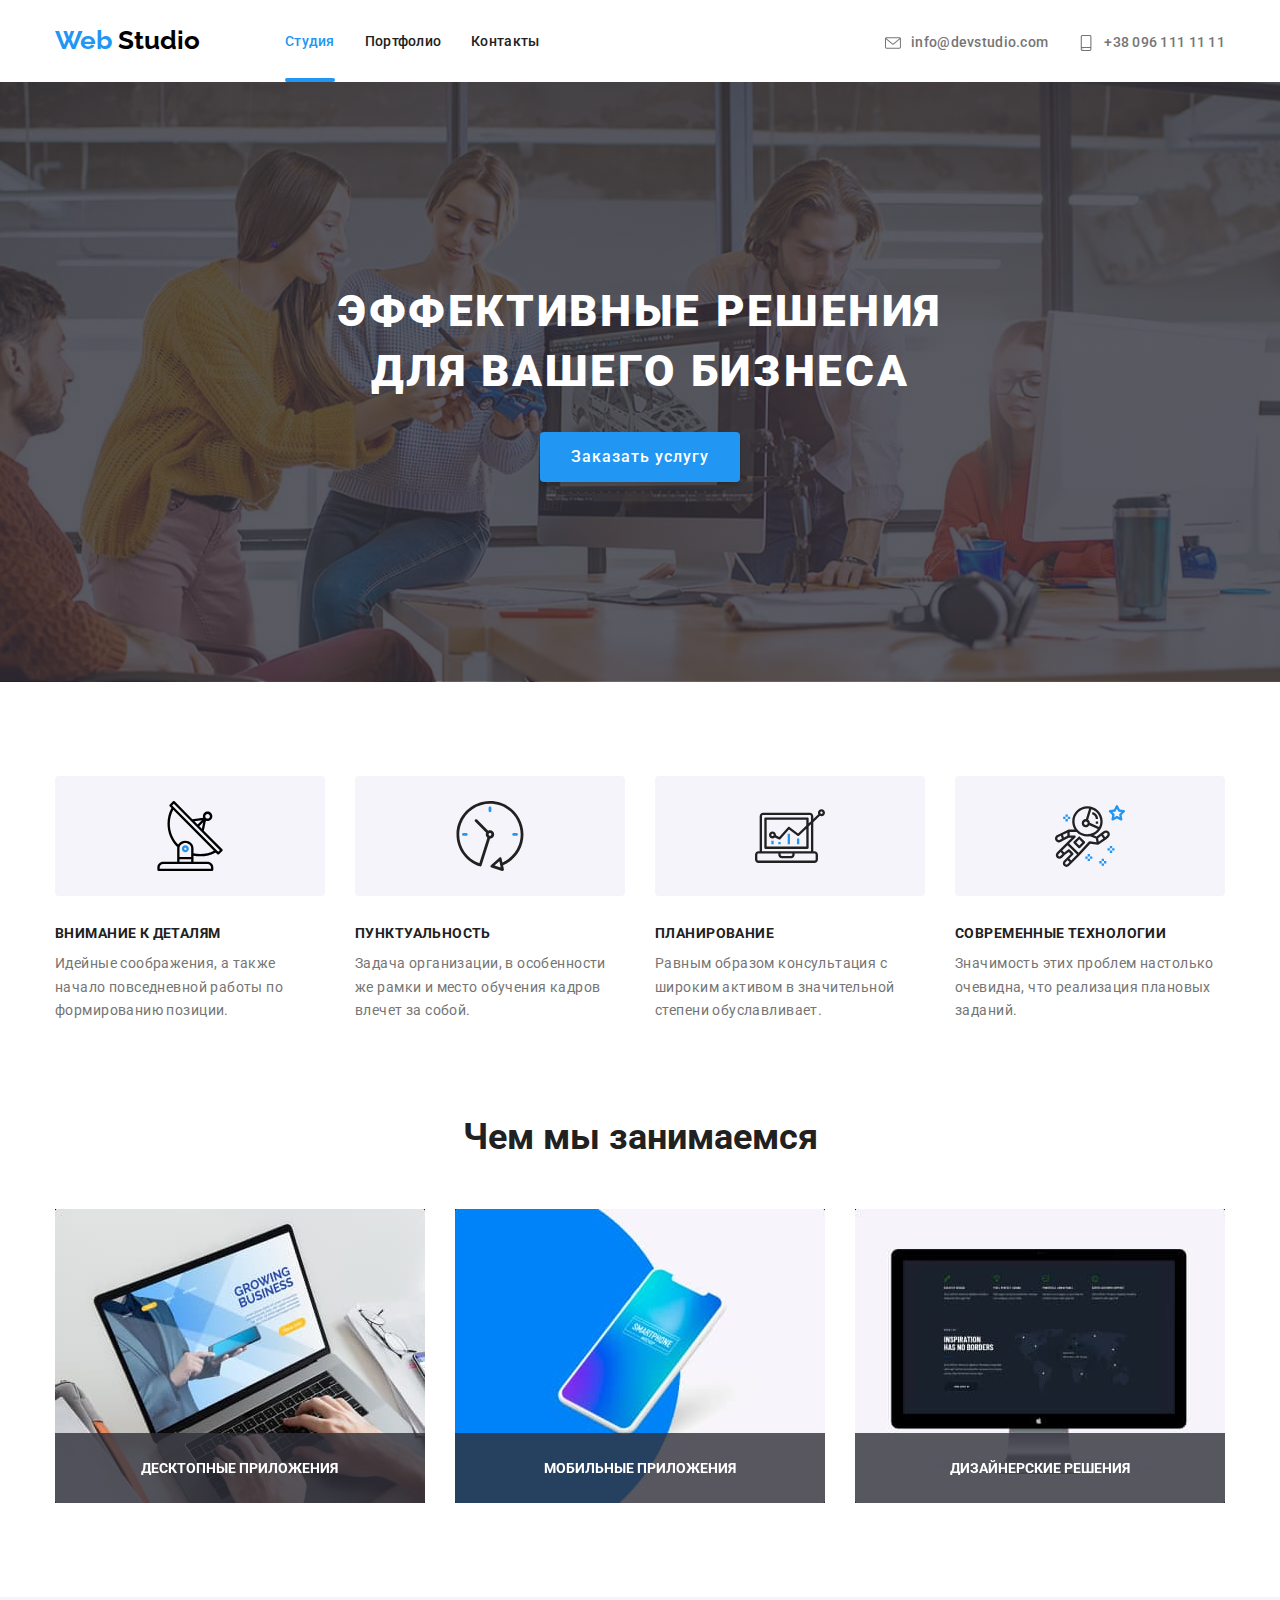
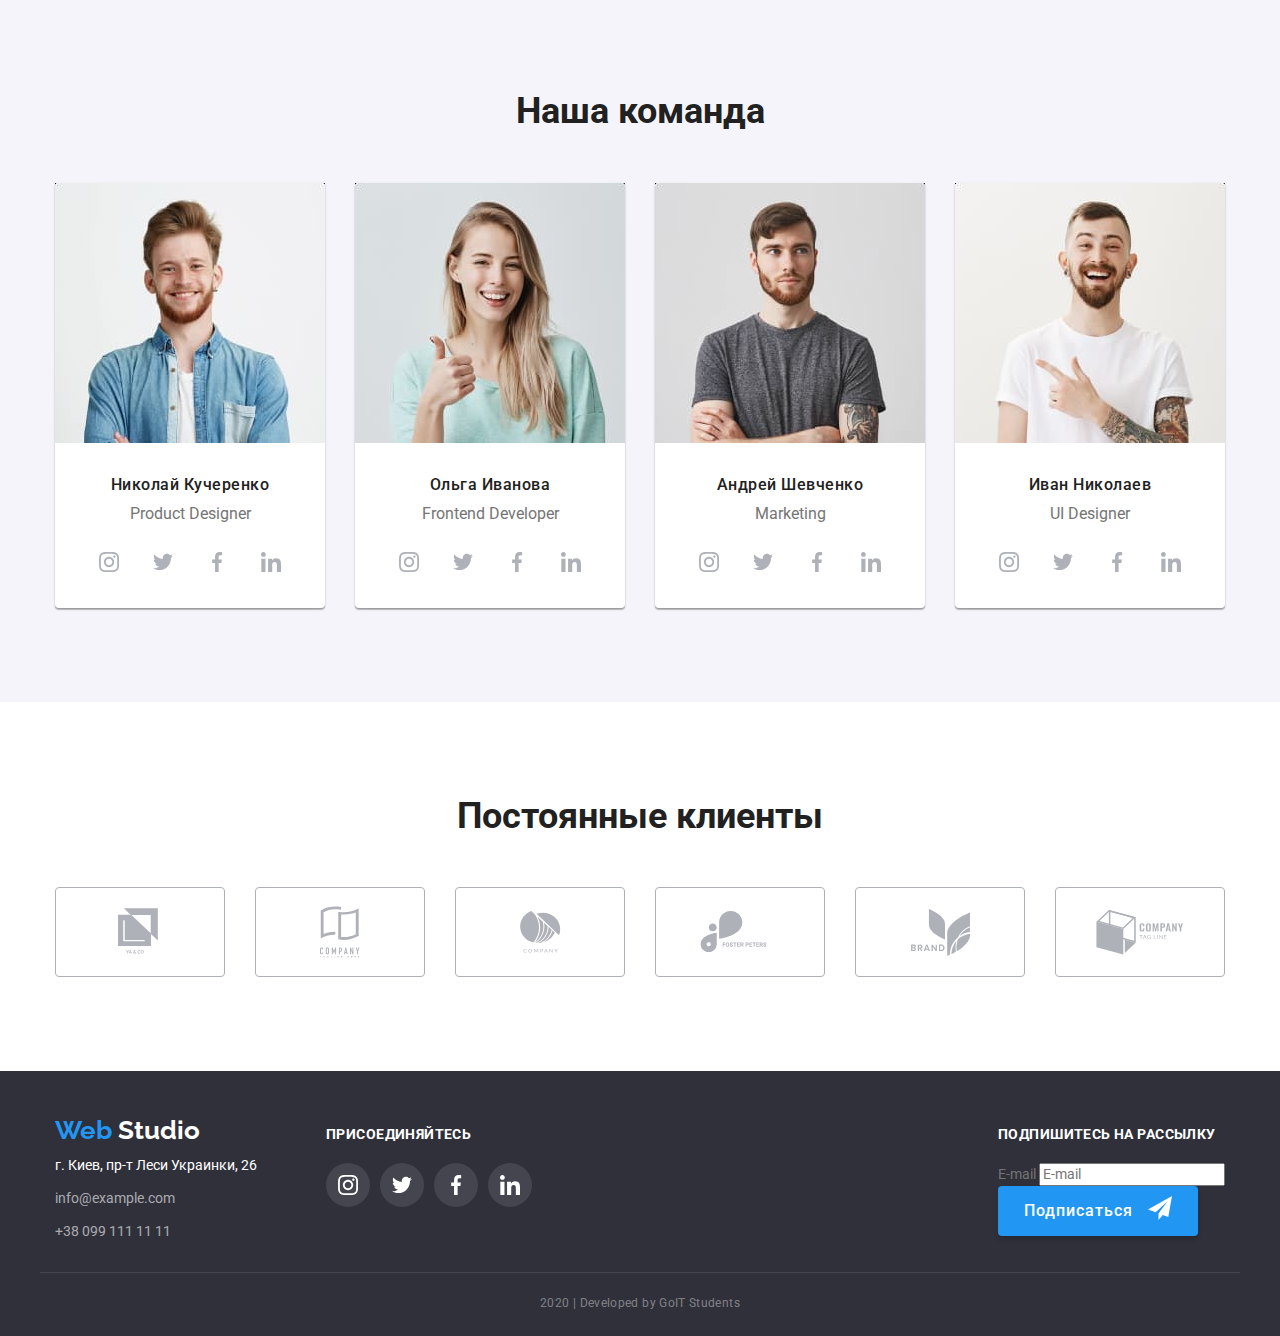
==== index.html @ c9284b56 "Добавил проект." ====
<!DOCTYPE html>
<html lang="ru">
  <head>
    <meta charset="UTF-8" />
    <meta name="viewport" content="width=device-width, initial-scale=1.0" />
    <link href="https://fonts.googleapis.com/css2?family=Raleway:wght@400;700&family=Roboto:ital,wght@0,500;0,700;0,900;1,400&display=swap" rel="stylesheet">
    <link rel="stylesheet" href="https://cdnjs.cloudflare.com/ajax/libs/modern-normalize/0.6.0/modern-normalize.min.css">
    <link rel="stylesheet" href="./css/main.css">
    <title>Web-Studio</title>
  </head>

  <body>

    <!-- Хедер -->
    <header>
      <nav class="margin-nav">
        <div class="container main-nav">
          
          <div class="web-logo">
            <a href="./index.html" class="logo">Web <span class="logo-first">Studio</span></a>
          </div>
               
          <ul class="site-nav list">
            <li class="item">
              <a href="" class="link current">Студия</a>
            </li>
            <li class="item">
              <a href="./portfolio.html" class="link">Портфолио</a>
            </li>
            <li class="item">
              <a href="" class="link">Контакты</a>
            </li>
          </ul>
            
          <ul class="auth-nav list">
            <li class="item">
              <a href="mailto:info@devstudio.com" class="link">
                <svg class="link-svg">
                  <use href="./img/sprite.svg#envelope">
                  </use>
                </svg>
                info@devstudio.com</a>
            </li>
            <li class="item">
              <a href="tel:+380961111111" class="link">
                <svg class="link-svg">
                  <use href="./img/sprite.svg#smartphone">
                  </use>
                </svg>
                +38 096 111 11 11</a>
            </li>
          </ul>
        </div>
      </nav>

    </header>

    <main>
      <!--Герой-->
      <section class="hero">
        <div class="container">
          <h1 class="text">Эффективные решения для вашего бизнеса</h1>
          <button class="btn .title" data-modal-open>Заказать услугу</button>
          <div data-backdrop class="backdrop is-hidden" data-modal>
            <div class="modal">
              <b class="modal-title">Оставьте свои данные, мы вам перезвоним</b>
              <form class="form">
        
                <div class="form-field">
                  <input type="text" class="form-input" name="name" id="name" placeholder=" " />
                  <label for="name" class="form-label">Имя</label>
                  <svg class="form-icon">
                    <use href="./img/sprite-2.svg#modal-svg-1"></use>
                  </svg> 
                </div>
        
                <div class="form-field">
                  <input type="phone" class="form-input" name="phone" id="phone" placeholder=" " />
                  <label for="phone" class="form-label">Телефон</label>
                  <svg class="form-icon">
                    <use href="./img/sprite-2.svg#modal-svg-2"></use>
                  </svg> 
                </div>
        
                <div class="form-field">
                  <input type="email" class="form-input" name="mail" id="mail" placeholder=" " />
                  <label for="mail" class="form-label">Почта</label>
                  <svg class="form-icon">
                    <use href="./img/sprite-2.svg#modal-svg-3"></use>
                  </svg> 
                </div>

                <div class="form-comment">
                  <textarea class="comment" name="comment" id="comment" cols=30 rows="10"></textarea>
                  <label for="mail" class="form-label-comment">Комментарий</label>
                </div>

                <div class="form-field-checkbox">
                  <label class="checkbox-field">
                    <input type="checkbox"
                    class="checkbox visually-hidden"
                    value="policy"
                    name="policy"/>
                    <span class="checkbox-label">Соглашаюсь с рассылкой и принимаю <a class="contract" href="#">Условия договора</a></span>
                  </label>
                </div>
                <button type="submit" class="btn" data-modal-close>Отправить</button>
              </form>
            </div>
          </div>
        </div>
      </section>

      <!--Преимущества-->
      <section class="advantages">
        <div class="container">
          <h2 class="invisible-title">Преимущества</h2>
          <ul class="list advant">
            <li class="item">
              <div class="item-image">
                <svg class="item-image-icon">
                  <use href="./img/sprite.svg#antenna"></use>
                </svg>
              </div>
              <h3 class="title">Внимание к деталям</h3>
              <p class="text">
                Идейные соображения, а также начало повседневной работы по формированию позиции.
              </p>
            </li>
            <li class="item">
              <div class="item-image">
                <svg class="item-image-icon">
                  <use href="./img/sprite.svg#clock"></use>
                </svg>
              </div>
              <h3 class="title">Пунктуальность</h3>
              <p class="text">
                Задача организации, в особенности же рамки и место обучения кадров влечет за собой.
              </p>
            </li>
            <li class="item">
              <div class="item-image">
                <svg class="item-image-icon">
                  <use href="./img/sprite.svg#diagram"></use>
                </svg>
              </div>
              <h3 class="title">Планирование</h3>
              <p class="text">
                Равным образом консультация с широким активом в значительной степени обуславливает.
              </p>
            </li>
            <li class="item">
              <div class="item-image">
                <svg class="item-image-icon">
                  <use href="./img/sprite.svg#astronaut"></use>
                </svg>
              </div>
              <h3 class="title">Современные технологии</h3>
              <p class="text">
                Значимость этих проблем настолько очевидна, что реализация плановых заданий.
              </p>
            </li>
          </ul>
        </div>
      </section>
      
      <!--Чем мы занимаемся-->
      <section class="section-works">
        <div class="container">
          <h2 class="section-title">Чем мы занимаемся</h2>
          <ul class="work list">
            <li class="item">
              <h3 class="title">Десктопные приложения</h3>
            </li>
            <li class="item">
              <h3 class="title">Мобильные приложения</h3>
            </li>
            <li class="item">
              <h3 class="title">Дизайнерские решения</h3>
            </li>
          </ul>
        </div>
      </section>

      <!--Команда-->
      <section class="section-team team-bg">
        <div class="container">
          <h2 class="section-title">Наша команда</h2>
          <ul class="list team">
            <li class="item">
              <img src="./img/john.jpg" alt="Джон">
              <h3 class="team-name">Николай Кучеренко</h3>
              <p class="job">Product Designer</p>
              <ul  class="list social-networks">
                <li class="icon">
                  <a class="icon-meil" href="https://instagram.com">
                    <svg class="team-svg-icon">
                      <use href="./img/sprite.svg#instagram">
                      </use>
                    </svg>
                  </a>
                </li>
                <li class="icon">
                  <a class="icon-meil" href="https://twitter.com">
                    <svg class="team-svg-icon">
                      <use href="./img/sprite.svg#twitter"></use>
                    </svg>
                  </a>
                </li>
                <li class="icon">
                  <a class="icon-meil" href="https://facebook.com">
                    <svg class="team-svg-icon">
                      <use href="./img/sprite.svg#facebook"></use>
                    </svg>
                  </a>
                </li>
                <li class="icon">
                  <a class="icon-meil" href="https://linkedin.com">
                    <svg class="team-svg-icon">
                      <use href="./img/sprite.svg#linkedin"></use>
                    </svg>
                  </a>
                </li>
              </ul>
            </li>
            <li class="item">
              <img src="./img/Marta.jpg" alt="Марта">
              <h3 class="team-name">Ольга Иванова</h3>
              <p class="job">Frontend Developer</p>
              <ul  class="list social-networks">
                <li class="icon">
                  <a class="icon-meil" href="https://instagram.com">
                    <svg class="team-svg-icon">
                      <use href="./img/sprite.svg#instagram">
                      </use>
                    </svg>
                  </a>
                </li>
                <li class="icon">
                  <a class="icon-meil" href="https://twitter.com">
                    <svg class="team-svg-icon">
                      <use href="./img/sprite.svg#twitter"></use>
                    </svg>
                  </a>
                </li>
                <li class="icon">
                  <a class="icon-meil" href="https://facebook.com">
                    <svg class="team-svg-icon">
                      <use href="./img/sprite.svg#facebook"></use>
                    </svg>
                  </a>
                </li>
                <li class="icon">
                  <a class="icon-meil" href="https://linkedin.com">
                    <svg class="team-svg-icon">
                      <use href="./img/sprite.svg#linkedin"></use>
                    </svg>
                  </a>
                </li>
              </ul>
            </li>
            <li class="item">
              <img src="./img/Robert.jpg" alt="Роберт">
              <h3 class="team-name">Андрей Шевченко</h3>
              <p class="job">Marketing</p>
              <ul  class="list social-networks">
                <li class="icon">
                  <a class="icon-meil" href="https://instagram.com">
                    <svg class="team-svg-icon">
                      <use href="./img/sprite.svg#instagram">
                      </use>
                    </svg>
                  </a>
                </li>
                <li class="icon">
                  <a class="icon-meil" href="https://twitter.com">
                    <svg class="team-svg-icon">
                      <use href="./img/sprite.svg#twitter"></use>
                    </svg>
                  </a>
                </li>
                <li class="icon">
                  <a class="icon-meil" href="https://facebook.com">
                    <svg class="team-svg-icon">
                      <use href="./img/sprite.svg#facebook"></use>
                    </svg>
                  </a>
                </li>
                <li class="icon">
                  <a class="icon-meil" href="https://linkedin.com">
                    <svg class="team-svg-icon">
                      <use href="./img/sprite.svg#linkedin"></use>
                    </svg>
                  </a>
                </li>
              </ul>
            </li>
            <li class="item">
              <img src="./img/Martin.jpg" alt="Мартин">
              <h3 class="team-name">Иван Николаев</h3>
              <p class="job">UI Designer</p>
              <ul  class="list social-networks">
                <li class="icon">
                  <a class="icon-meil" href="https://instagram.com">
                    <svg class="team-svg-icon">
                      <use href="./img/sprite.svg#instagram">
                      </use>
                    </svg>
                  </a>
                </li>
                <li class="icon">
                  <a class="icon-meil" href="https://twitter.com">
                    <svg class="team-svg-icon">
                      <use href="./img/sprite.svg#twitter"></use>
                    </svg>
                  </a>
                </li>
                <li class="icon">
                  <a class="icon-meil" href="https://facebook.com">
                    <svg class="team-svg-icon">
                      <use href="./img/sprite.svg#facebook"></use>
                    </svg>
                  </a>
                </li>
                <li class="icon">
                  <a class="icon-meil" href="https://linkedin.com">
                    <svg class="team-svg-icon">
                      <use href="./img/sprite.svg#linkedin"></use>
                    </svg>
                  </a>
                </li>
              </ul>
            </li>
          </ul>
        </div>
      </section>

      <!--Постоянные клиенты-->
      <section class="section-clients">
        <div class="container">
          <h2 class="section-title">Постоянные клиенты</h2>
          <ul class="list clients">
            <li class="clients-item">
              <a href="">
                <svg class="clients-item-icon" width="44" height="49">
                  <use href="./img/sprite.svg#logo1"></use>
                </svg>
              </a>
            </li>
            <li class="clients-item">
              <a href="">
                <svg class="clients-item-icon" width="40" height="52">
                  <use href="./img/sprite.svg#logo2"></use>
                </svg>
              </a>
            </li>
            <li class="clients-item">
              <a href="">
                <svg class="clients-item-icon"  width="41" height="42">
                  <use href="./img/sprite.svg#logo3"></use>
                </svg>
              </a>
            </li>
            <li class="clients-item">
              <a href="">
                <svg class="clients-item-icon"  width="80" height="42">
                  <use href="./img/sprite.svg#logo4"></use>
                </svg>
              </a>
            </li>
            <li class="clients-item">
              <a href="">
                <svg class="clients-item-icon"  width="59" height="47">
                  <use href="./img/sprite.svg#logo5"></use>
                </svg>
              </a>
            </li>
            <li class="clients-item">
              <a href="">
                <svg class="clients-item-icon"  width="88" height="45">
                  <use href="./img/sprite.svg#logo6"></use>
                </svg>
              </a>
            </li>
          </ul>
        </div>
      </section>

      <!--Футер-->
      <footer class="main-footer">
        <div class="container footer-part">
          <!--Адресс-->
          <section class="address-part">
            <h2 class="invisible-title">Адресс</h2>
            <a class="logo" href="./index.html">Web <span class="logo-second">Studio</span></a>

            <address class="address">
              <ul class="auth list">
                <li><span class="city">г. Киев, пр-т Леси Украинки, 26</span></li>
                <li><a href="mailto:info@example.com" class="links meil">info@example.com</a></li>
                <li><a href="tel:+380991111111" class="links tell">+38 099 111 11 11</a></li>
              </ul>
            </address>
          </section>

          <!--Социальные сети-->
          <section class="social">
            <div class="social-part">
              <h2 class="invisible-title">Cоциальные сети</h2>
              <b class="txt">Присоединяйтесь</b>
              <ul class="list footer-social-networks">
                <li>
                  <a class="social-networks-button" href="https://instagram.com">
                    <svg class="button-icon">
                      <use href="./img/sprite.svg#instagram"></use>
                    </svg>
                  </a>
                </li>
                <li>
                  <a class="social-networks-button" href="https://twitter.com">
                    <svg class="button-icon">
                      <use href="./img/sprite.svg#twitter"></use>
                    </svg>
                  </a>
                </li>
                <li>
                  <a class="social-networks-button" href="https://facebook.com">
                    <svg class="button-icon">
                      <use href="./img/sprite.svg#facebook"></use>
                    </svg>
                  </a>
                </li>
                <li>
                  <a class="social-networks-button" href="https://linkedin.com">
                    <svg class="button-icon">
                      <use href="./img/sprite.svg#linkedin"></use>
                    </svg>
                  </a>
                </li>
              </ul>
            </div>
          </section>
          <div class="mailing">
            <b class="txt">Подпишитесь на рассылку</b>
            <div class="footer-form-field">
              <label for="footer-mail" class="footer-form-label">E-mail</label>
              <input type="email" class="footer-form-input" name="footer-mail" id="footer-mail" placeholder="E-mail" />
            </div>
            <button type="submit" class="btn title">
              Подписаться 
              <svg class="mailing-btn-svg" width="24" height="24">
                <use href="./img/sprite.svg#icon_send"></use>
              </svg>
            </button>
          </div>
        </div>
        <p class="copy container">2020 | Developed by GoIT Students </p>
      </footer>
    </main>
    <script src="./js/modal.js"></script>
  </body>
</html>
---- css/main.css ----
:root{
    --primary-text-color:#757575;
    --title-text-color:#212121;
    --accent-color:#2196F3;
    --btn-txt-color:#ffffff;
    --bg-color:#F5F4FA;
    --logo-color:#000000;
    --bg-footer:#2F303A;
    --svg-icon-color:#AFB1B8;
    --transition-timing: 250ms;
}

h1,
h2,
h3,
h4,
h5,
h6,
p {
    margin-top: 0px;
    margin-bottom: 0px;
}

ul {
    list-style: none;
    padding-left: 0px;
    margin: 0px;
}

body {
    font-style: normal;
    font-size: 14px;
    color: var(--primary-text-color);
    font-family: 'Roboto', sans-serif;
    background: var(--btn-txt-color);
    
}

.container {
    width: 1200px;
    margin-top: 0px;
    margin-bottom: 0px;
    margin-left: auto;
    margin-right: auto;
    padding-right: 15px;
    padding-left: 15px;
}

.invisible-title{
   display: none;
}

.btn{
    padding: 0;
    border: 0;
}

.item .title{
    font-weight: 700;
    font-size: 14px;
    line-height: 1.16;
    text-transform: uppercase;
}

.visually-hidden{
    position: absolute;
    width: 1px;
    height: 1px;
    margin: -1px;
    border: 0;
    padding: 0;
    clip: rect( 0 0 0 0 );
    overflow: hidden;
}

    /* Хедер */

.main-nav{
    display: flex;
    align-items: center;
}

    /* Логотип */

.logo{
    color: var(--accent-color);
    font-family: raleway, sans-serif;
    font-size: 26px;
    font-weight: 700;
    text-decoration: none;
    padding-top: 24px;
    padding-bottom: 25px;
}

.logo .logo-first{
    color:var(--logo-color);
}

.logo .logo-second{
    color:var(--btn-txt-color);
}

    /* Навигация */

.site-nav{
    display: flex;
    margin-left: 85px;
}

.site-nav .link{
    display: block;
    color: var(--title-text-color);
    font-size: 14px;
    font-weight: 500;
    font-size: 14px;
    line-height: 1.14;
    letter-spacing: 0.02em;
    text-decoration: none;
    padding-top: 34px;
    padding-bottom: 32px;

    transition: color var(--transition-timing) cubic-bezier(0.4, 0, 0.2, 1);
}

.site-nav .link:not(:last-child){
    margin-right: 50px;
}


.site-nav .link:hover,
.site-nav .link:focus{
    color: var(--accent-color);
}

.site-nav .current{
    position: relative;
    color: var(--accent-color);
}

.site-nav .current::after{
    content: "";
    position: absolute;
    bottom: 0;
    left: 0;
    width: 100%;
    height: 4px;
    border-radius: 2px;
    background-color: var(--accent-color);
}

.auth-nav{
    display: flex;
    margin-left: auto;
    padding-top: 34px;
    padding-bottom: 30px;
}

.auth-nav .item a:not(:last-child){
    margin-right: 30px;
}

.auth-nav .link{
    display: flex;
    color: var(--primary-text-color);
    font-weight: 500;
    font-size: 14px;
    line-height: 1.14;
    letter-spacing: 0.02em;
    text-decoration: none;

    transition: color var(--transition-timing) cubic-bezier(0.4, 0, 0.2, 1);
}

.auth-nav .link:hover,
.auth-nav .link:focus{
    color:var(--accent-color);
    
}

.link-svg{
    width: 16px;
    height: 16px;
    margin-right: 10px;
    fill: currentColor;
}

    /* Герой */

.hero{
    max-width: 1600px;
    padding-top: 200px;
    padding-bottom: 200px;
    margin-left: auto;
    margin-right: auto;
    
    background-image: linear-gradient(to right, rgba(47, 48, 58, 0.8),rgba(47, 48, 58, 0.8)), url(../img/Header.jpg);
    background-repeat: no-repeat;
    background-position: center;
    background-size: cover;
    text-align: center;
    background-color:var(--primary-text-color);
}

.hero .text{
    width: 696px;
    margin-left: auto;
    margin-right: auto;
    color:var(--btn-txt-color);
    
    font-weight: 900;
    font-size: 44px;
    line-height: 1.36;
    letter-spacing: 0.06em;
    text-transform: uppercase;
    margin-bottom: 30px;
}

.btn{
    color: var(--btn-txt-color);
    font-size: 16px;
    font-weight: 500;
    line-height: 1.87;
    letter-spacing: 0.06em;
    background-color: var(--accent-color);
    cursor: pointer;
  
    min-width: 200px;
    min-height: 50px;
    border: 1px transparent;
    border-radius: 4px;
    box-shadow: 0px 4px 4px rgba(0, 0, 0, 0.15);

    transition: color var(--transition-timing) cubic-bezier(0.4, 0, 0.2, 1), border var(--transition-timing) cubic-bezier(0.4, 0, 0.2, 1), background-color var(--transition-timing) cubic-bezier(0.4, 0, 0.2, 1);
}

.btn:hover,
.btn:focus {
    border: 0;
    color: var(--accent-color); 
    background-color: var(--btn-txt-color);
}

.backdrop{
    position: fixed;
    top: 0;
    left: 0;
    width: 100%;
    height: 100%;
    background-color: rgba(0, 0, 0, 0.2);
}
  
.backdrop.is-hidden{
    opacity: 0;
    pointer-events: none;
}
  
.modal{
    position: absolute;
    top: 50%;
    left: 50%;
    transform: translate(-50%, -50%);
    
    min-width: 528px;
    min-height: 581px;
    padding: 40px;
    background-color:  #FFFFFF;
    box-shadow: 0px 2px 1px rgba(0, 0, 0, 0.2), 0px 1px 1px rgba(0, 0, 0, 0.14), 0px 1px 3px rgba(0, 0, 0, 0.12);
    border-radius: 4px;
}
  
.modal-title{
    display: block;
    text-align: center;
    margin-bottom: 30px;
  
    font-size: 20px;
    line-height: 23px;
    text-align: center;
    letter-spacing: 0.03em;
  
    color: #212121;
}
  
.form-field{
    position: relative;
    margin-bottom: 28px;
}

.form-comment{
    position: relative;
}

.comment{
    width: 448px;
    height: 120px;
    resize: none;
    border: 1px solid rgba(33, 33, 33, 0.2);
    border-radius: 4px;
    padding: 12px 16px;
    outline: none;
}

.form-label-comment{
    position: absolute;
    top: 12px;
    left: 16px;
}

.form-comment:focus-within .form-label-comment{
    transform: translateY(-34px);
    color: var(--accent-color);
}

.form-comment:focus-within .comment{
    border: 1px solid var(--accent-color);
}

.checkbox{
    display: inline-block;
    margin-bottom: 30px;
}

.form-label-checkbox{
    position: absolute;
    top: 12px;
    left: 16px;
}

.form-label{
    position: absolute;
    left: 42px;
    top: 50%;
    transform: translateY(-50%);
}
  
.form-input{
    border: 1px solid rgba(33, 33, 33, 0.2);
    border-radius: 4px;
    width: 100%;
    height: 40px ;
    margin: 0;
    padding-left: 46px;
    outline: none;

    transition: transform 500ms ease;
}
  
.form-input:focus{
    border: 1px solid var(--accent-color);
    background-color: #fff;

    transition: transform 500ms ease;
}
  
  
.form-input:focus + .form-label, .form-input:not(:placeholder-shown) + .form-label{
    transform: translateX(-26px) translateY(-40px);
    color: var(--accent-color);
}
  
.form-icon{
    position: absolute;
    top: 50%;
    left: 16px;
  
    transform: translateY(-50%);
  
    display: inline-block;
    width: 18px;
    height: 18px;
}
  
.form-input:focus ~ .form-icon{
    fill: var(--accent-color);
}

.checkbox-field,
.checkbox-label{
    display: inline-flex;
    align-items: center;
}

.checkbox ~ .checkbox-label::before{
    content: "";
    display: block;
    width: 16px;
    height: 15px;
    background-image: url("../img/sprite-2.svg#icon");

}

.checkbox-label{
    width: 16px;
    height: 15px;
    font-size: 14px;
    line-height: 1.71;
    letter-spacing: 0.03em;
}
  
.contract{
    color: var(--accent-color);
      
}
    /* Преимущества */

.advantages{
    padding-top: 94px;
    padding-bottom: 94px;
}

.advant{
    display: flex;
    align-items: center;
}

.advant > .item{
    width: calc((100% - 30px * 3) / 4);
}

.list > .item:not(:last-child){
    margin-right: 30px;
}

.advantages .title{
    color: var(--title-text-color);
    font-weight: 700;
    font-size: 14px;
    line-height: 1.14;
    letter-spacing: 0.03em;
    text-transform: uppercase;
    margin-bottom: 10px;
}

.item .item-image {
    background:var(--bg-color);
    height: 120px;
    border-radius: 4px;
    margin-bottom: 30px;
    padding: 25px 100px;
}

.item-image-icon  {
    display: inline-flex;
    align-items: center;
    justify-items: center;
    width: 70px;
    height: 70px;
}

.item .text{
    font-size: 14px;
    line-height: 1.71;
    letter-spacing: 0.03em;
}

    /* Чем мы занимаемся */

.section-works{
    padding-bottom: 94px;
}

.section-title{
    color: var(--title-text-color);
    font-size: 36px;
    line-height: 1.16;
    font-weight: 700;
    text-align: center;
    margin-bottom: 50px;
}

.container .work{
    display: flex;
    align-items: center;
}

.work > .item{
    position: relative;
    display: flex;
    width: calc((100% - 30px * 2) / 3);
    height: 294px;
}

.work > .item:nth-child(1){
    background-image: url(../img/img1.jpg);
}

.work > .item:nth-child(2){
    background-image: url(../img/img2.jpg);
}

.work > .item:nth-child(3){
    background-image: url(../img/img3.jpg);
}

.work .item .title{
    position: absolute;
    bottom: 0;
    left: 0;
    width: 100%;
    height: 70px;
    padding: 27px 82px;
    color: var(--btn-txt-color);
    text-align: center;
    background: rgba(47, 48, 58, 0.8);
}

    /* Команда */

.section-team{
    padding-top: 94px;
    padding-bottom: 94px;
}

.team-bg{
    background: var(--bg-color);
    text-align: center;
    margin-left: auto;
    margin-right: auto;
}

.team{
    display: flex;
}

.team > .item{
    width: calc((100% - 30px * 3) / 4);
    background: var(--btn-txt-color);
    box-shadow: 0px 2px 1px rgba(0, 0, 0, 0.2),
    0px 1px 1px rgba(0, 0, 0, 0.14), 0px 1px 3px rgba(0, 0, 0, 0.12);
    border-radius: 0px 0px 4px 4px;
}

.team .item > img{
    margin-bottom: 30px;
}

.list .team-name{
    margin-bottom: 10px;
    color: var(--title-text-color);
    font-weight: 500;
    font-size: 16px;
    line-height: 1.18;
    text-align: center;
    letter-spacing: 0.03em;
}

.list .job{
    margin-bottom: 16px;
    font-size: 16px;
    line-height: 1.18;
    text-align: center;
}

.social-networks{
    display: flex;
    justify-content: space-evenly;
    margin-left: 32px;
    margin-right: 32px;
    padding-bottom: 24px;
}

.icon-meil{
    display: flex;
    align-items: center;
    width: 44px;
    height: 44px;
    border-radius: 50%;
    color: var(--svg-icon-color);;
    background-color: var(--btn-txt-color);

    transition: color var(--transition-timing) cubic-bezier(0.4, 0, 0.2, 1), background var(--transition-timing) cubic-bezier(0.4, 0, 0.2, 1);
}

.icon-meil:hover,
.icon-meil:focus{
    color: var(--btn-txt-color);
    background: var(--accent-color);
}

.team-svg-icon{
    display: flex;
    align-items: center;
    margin-left: auto;
    margin-right: auto;
    width: 20px;
    height: 20px;
    fill: currentColor;
}

.social-networks .icon:not(:last-child){
    margin-right: 10px;
}

/* Постоянные клиенты */

.section-clients{
    padding-top: 94px;
    padding-bottom: 94px;
}

.clients{
    display: flex;
    justify-content: space-between;
}

.clients-item a{
    display: flex;
    align-items: center;
    justify-content: center;
    height: 90px;
    width: 170px;
    color: #afb1b8;
    background-color: #ffffff;
    border: 1px solid #afb1b8;
    border-radius: 4px;

    transition: color var(--transition-timing) cubic-bezier(0.4, 0, 0.2, 1), border var(--transition-timing) cubic-bezier(0.4, 0, 0.2, 1);
}

.clients-item-icon{
    fill:currentColor;
}
 
.clients-item a:hover,
.clients-item a:focus{
    color: var(--accent-color);
    border: 1px solid var(--accent-color);
}

    /* Футер */

    /* Адресс */

.main-footer{
    background: var(--bg-footer);
    margin-left: auto;
    margin-right: auto;
}

.footer-part{
    display: flex;
    align-items: baseline;
    padding-top:45px;
    padding-bottom: 28px;
}

.address-part > .logo{
    display: inline-block;
    padding-top: 0;
    padding-bottom: 0;
    margin-bottom: 8px;
}

.auth .city{
    display: inline-block;
    color: var(--btn-txt-color);
    font-style: normal;
    font-size: 14px;
    line-height: 1.71;
    margin-bottom: 9px;

}

.auth .links{
    display: inline-block;
    color: rgba(255, 255, 255, 0.6);
    font-style: normal;
    font-size: 14px;
    line-height: 1.71;
    text-decoration: none;

    transition: color var(--transition-timing) cubic-bezier(0.4, 0, 0.2, 1);
}

.auth .meil{
    margin-bottom: 9px;
}
 
.auth .links:hover,
.auth .links:focus{
    color: var(--accent-color);
}

    /* Cоциальные сети */

.footer-part .txt{
    display: block;
    margin-bottom: 20px;
    color: var(--btn-txt-color);
    font-weight: 700;
    font-size: 14px;
    line-height: 1.14;
    letter-spacing: 0.03em;
    text-transform: uppercase;
}

.footer-part .sign{
    color: var(--btn-txt-color);
    background: var(--accent-color);
    font-family: inherit;
    font-weight: 900;
    font-size: 16px;
    line-height: 1.87;
    display: flex;
    align-items: center;
    text-align: center;
    letter-spacing: 0.06em;
}

.social{
    margin-left: 69px;
}

.footer-social-networks{
    display: flex;
    justify-content: space-evenly;
}

.footer-social-networks li:not(:last-child){
    margin-right: 10px;
}

.social-networks-button{
    display: flex;
    align-items: center;
    padding: 0;
    border: none;
    width: 44px;
    height: 44px;
    background-color: rgba(255, 255, 255, 0.1);
    border-radius: 50%;

    transition: background-color var(--transition-timing) cubic-bezier(0.4, 0, 0.2, 1);
}

.social-networks-button:hover,
.social-networks-button:focus{
    background-color: var(--accent-color);
}

.button-icon{
    fill: var(--btn-txt-color);
    margin-left: auto;
    margin-right: auto;
    width: 20px;
    height: 20px;
}

.mailing{
    margin-left: auto;
}

.mailing-btn-svg{
    display: inline-block;
    vertical-align: text-bottom;
    margin-left: 10px;
    fill: currentColor;
}

    /* Копирайт */

footer > .copy{
    color: rgba(255, 255, 255, 0.4);
    background: var(--bg-footer);
    font-size: 12px;
    line-height: 2;
    text-align: center;
    letter-spacing: 0.03em;
    padding-top: 18px;
    padding-bottom: 21px;
    border-top: 1px solid
    rgba(255, 255, 255, 0.1);
}
   
    /* Портфолио-проекты */

.section-projects{
    padding-top: 93px;
    padding-bottom: 94px;
    padding-right: 15px;
    padding-left: 15px;
    border-top: 1px solid #ECECEC;
}

.container-project{
    width: 1200px;
    margin-top: 0px;
    margin-bottom: 34px;
    margin-left: auto;
    margin-right: auto;
}

.project{
    display: flex;
    justify-content: center;
}

.project .project-item:not(:last-child){
    margin-right: 8px;
}

.button{
    height: 38px;
    border-radius: 4px;
    border-width: 0;
    font-family: inherit;
    font-size: 16px;
    line-height: 1.62;
    font-weight: 500;
    padding: 6px 22px;
}

.project .button{
    color: var(--title-text-color);
    background: var(--bg-color);

    transition: color var(--transition-timing) cubic-bezier(0.4, 0, 0.2, 1), background var(--transition-timing) cubic-bezier(0.4, 0, 0.2, 1);
}

.project .button:hover,
.project .button:focus{
    color: var(--btn-txt-color);
    background: var(--accent-color);
    border-width: 0;
    box-shadow: 0px 4px 4px rgba(0, 0, 0, 0.25);
    cursor: pointer;
}

.portfolio{
    padding-top: 0;
}

.works{
    display: flex;
    flex-wrap: wrap;
}

.works .works-items{
    width: calc((100% - 30px * 2) / 3);
    margin-right: 30px;
    margin-bottom: 30px;
    border: 1px solid #EEEEEE;
}

.works-items:hover,
.works-items:focus{
    box-shadow: 1px 4px 6px rgba(0, 0, 0, 0.16), 0px 4px 4px rgba(0, 0, 0, 0.06), 0px 1px 1px rgba(0, 0, 0, 0.12);
}

.works .works-items:nth-child(3n){
    margin-right: 0;
}

.works .works-items:nth-last-child(-n + 3){
    margin-bottom: 0;
}

.works-items .works-link{
    display: inline-block;
    text-decoration: none;
}

.works-link-img{
    width: 100%;
}

.work-info{
    padding: 20px 24px;
}

.works .title{
    color: var(--title-text-color);
    font-weight: 700;
    font-size: 18px;
    line-height: 2;
    letter-spacing: 0.06em;
    margin-bottom: 4px;
}

.work-info>.sub{
    color: var(--primary-text-color);
    font-size: 16px;
    line-height: 1.88;
    letter-spacing: 0.03em;
}

.works-link-activ{
    position: relative;
    overflow: hidden;
}

.works-link-activ>.txt{
    display: inline-block;
    position: absolute;
    top: 0;
    left: 0;
    height: 294px;
    color: var(--btn-txt-color);
    background: var(--accent-color);
    font-size: 18px;
    line-height: 1.56;
    letter-spacing: 0.03em;
    padding: 63px 24px;
    opacity: 0;
    transform: translateY(100%);

    transition: transform var(--transition-timing) cubic-bezier(0.4, 0, 0.2, 1), opacity var(--transition-timing) cubic-bezier(0.4, 0, 0.2, 1);
}

.works-items:hover .txt,
.works-items:focus .txt{
    opacity: 1;
    transform: translateY(0);
}
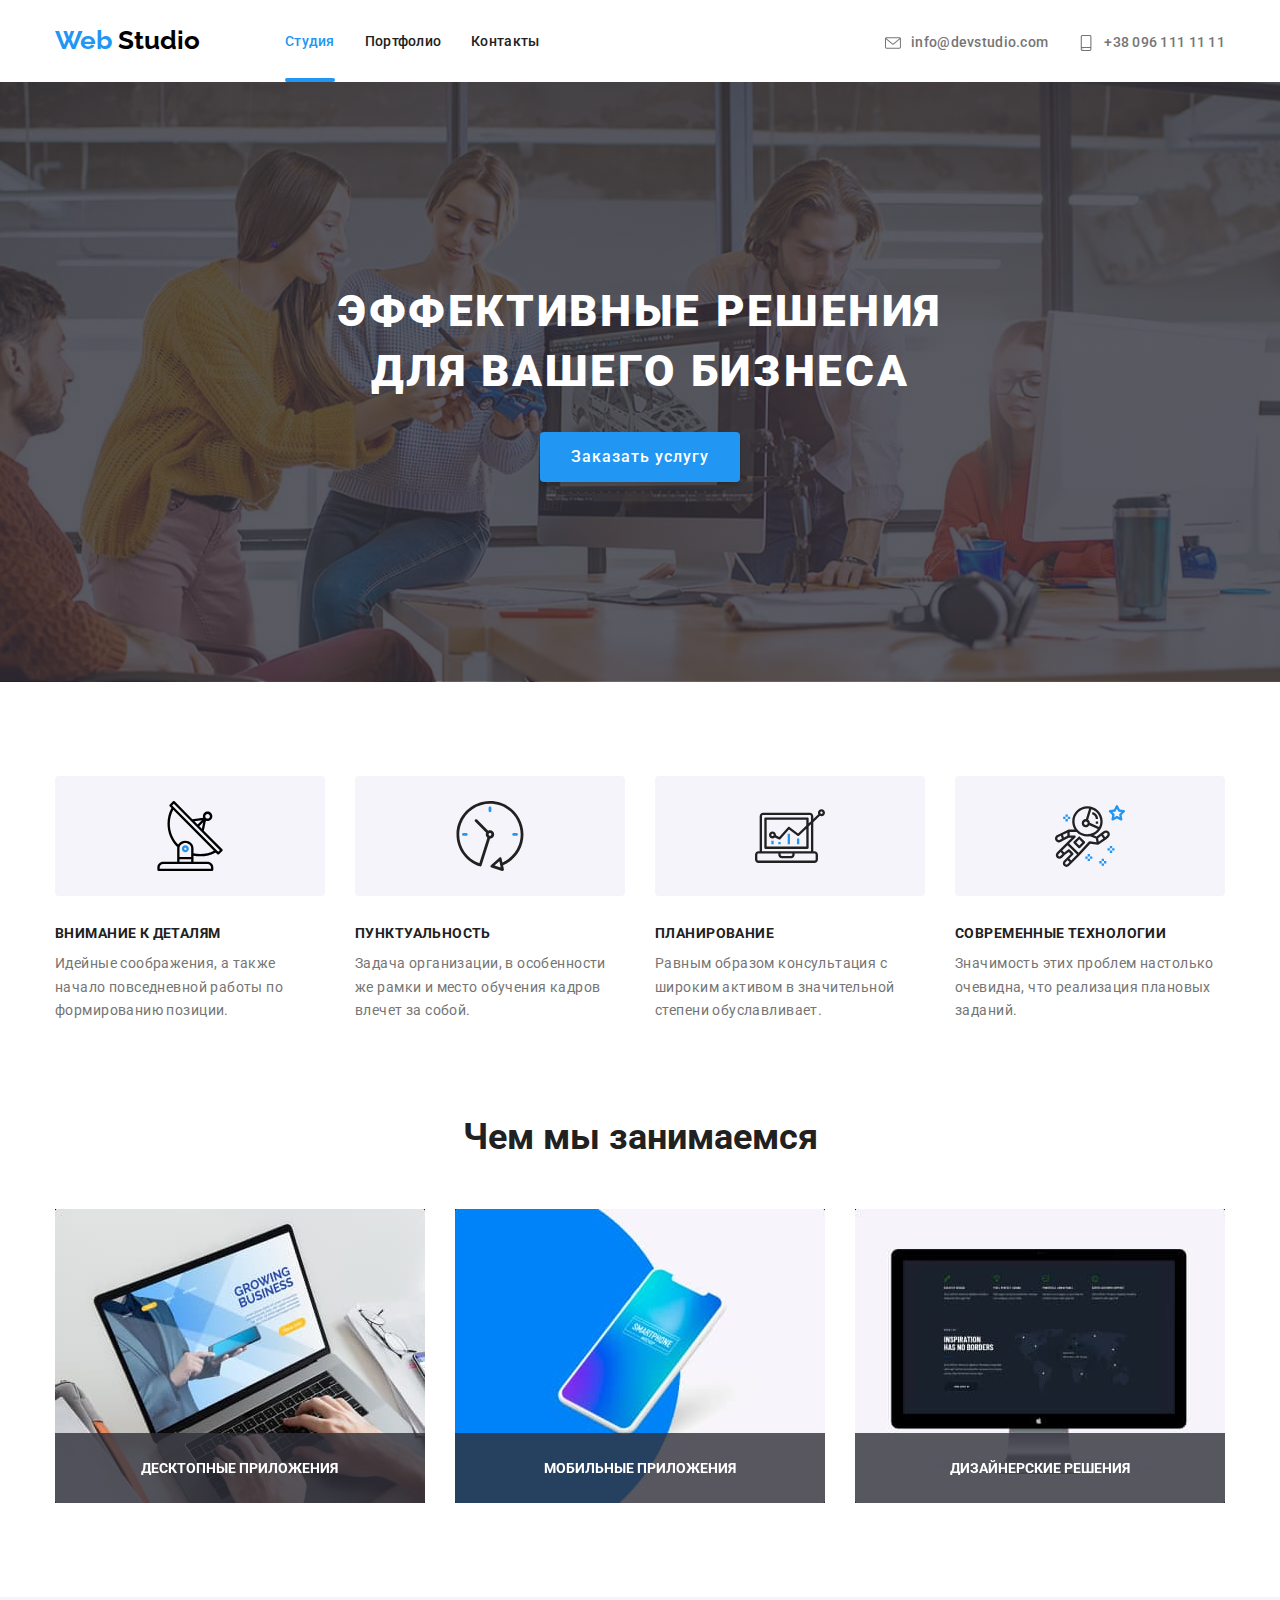
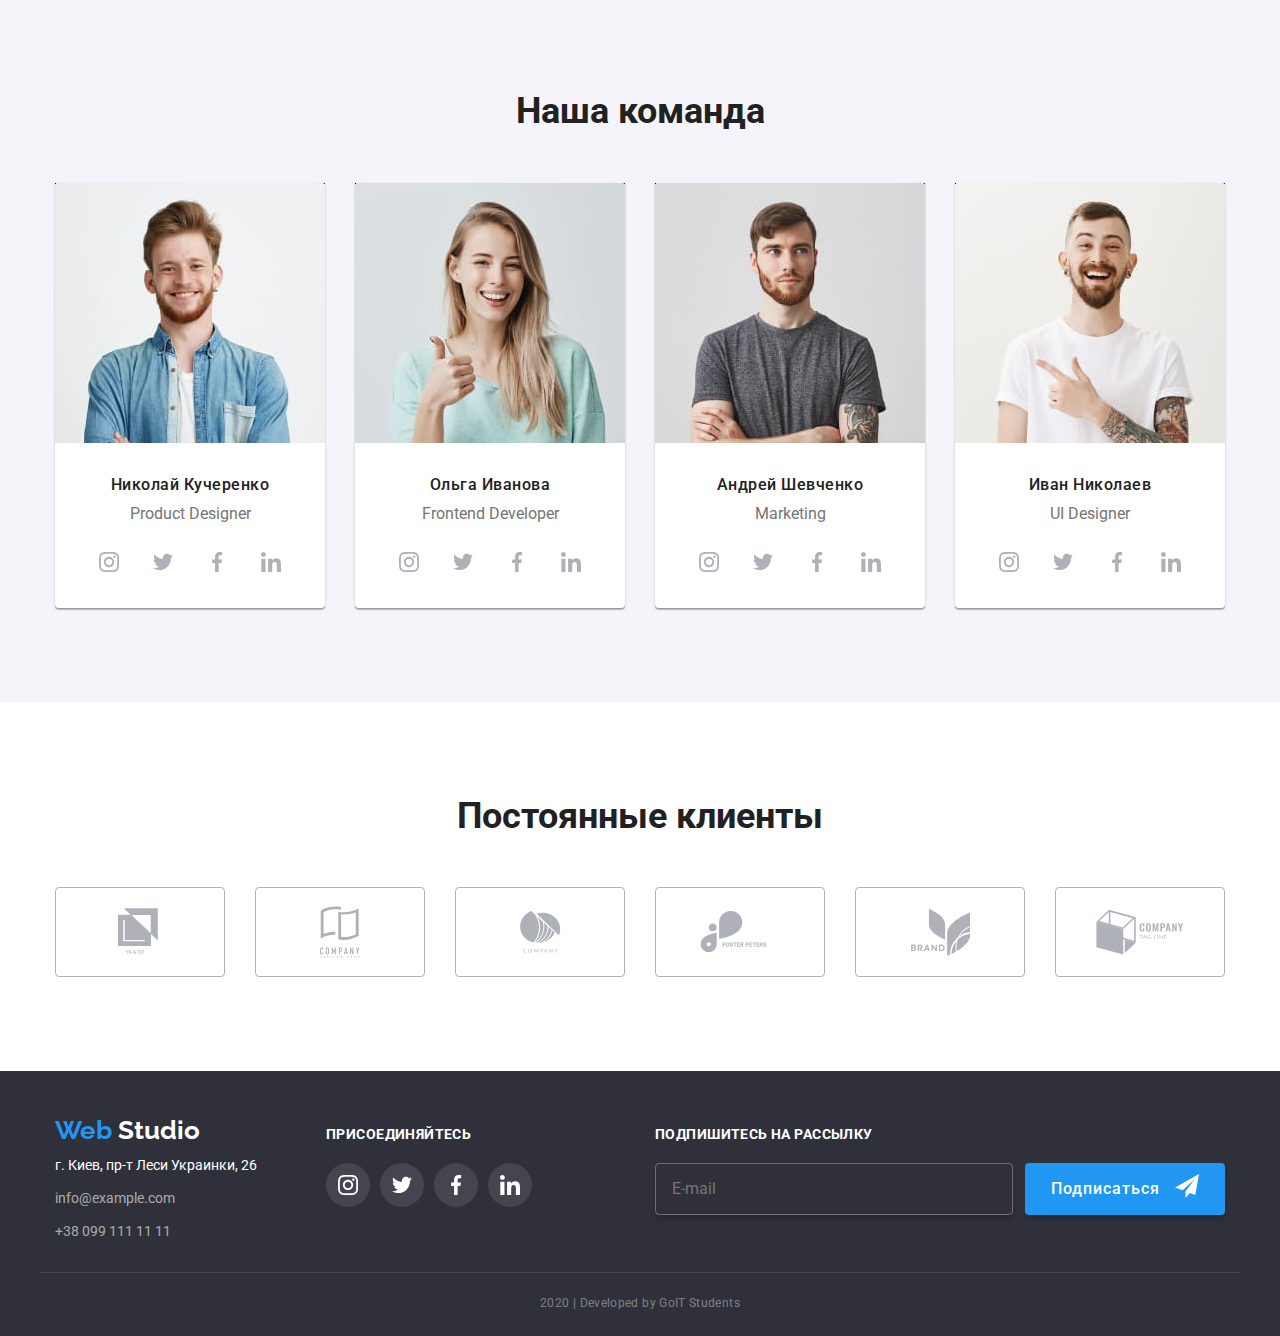
==== commit 1d3ee297: "Правит форму" ====
--- a/index.html
+++ b/index.html
@@ -63,13 +63,17 @@
           <button class="btn .title" data-modal-open>Заказать услугу</button>
           <div data-backdrop class="backdrop is-hidden" data-modal>
             <div class="modal">
-              <b class="modal-title">Оставьте свои данные, мы вам перезвоним</b>
               <form class="form">
-        
+                <button type="button" class="form-btn" data-modal-close>
+                  <svg class="close">
+                    <use href="../img/sprite-2.svg#close"></use>
+                  </svg>
+                </button>
+                <b class="modal-title">Оставьте свои данные, мы вам перезвоним</b>
                 <div class="form-field">
                   <input type="text" class="form-input" name="name" id="name" placeholder=" " />
                   <label for="name" class="form-label">Имя</label>
-                  <svg class="form-icon">
+                  <svg class="form-icon" width="12" height="12">
                     <use href="./img/sprite-2.svg#modal-svg-1"></use>
                   </svg> 
                 </div>
@@ -91,20 +95,16 @@
                 </div>
 
                 <div class="form-comment">
-                  <textarea class="comment" name="comment" id="comment" cols=30 rows="10"></textarea>
+                  <textarea class="comment" name="comment" id="comment" placeholder=" "></textarea>
                   <label for="mail" class="form-label-comment">Комментарий</label>
                 </div>
 
-                <div class="form-field-checkbox">
-                  <label class="checkbox-field">
-                    <input type="checkbox"
-                    class="checkbox visually-hidden"
-                    value="policy"
-                    name="policy"/>
-                    <span class="checkbox-label">Соглашаюсь с рассылкой и принимаю <a class="contract" href="#">Условия договора</a></span>
-                  </label>
-                </div>
-                <button type="submit" class="btn" data-modal-close>Отправить</button>
+                <label class="checkbox-field">
+                  <input class="checkbox" type="checkbox" name="topic"/>
+                  <span class="checkbox-icon"></span>
+                  <span class="checkbox-label">Соглашаюсь с рассылкой и принимаю <a class="contract" href="#">Условия договора</a></span>
+                </label>
+                <button type="submit" class="submit-btn" data-modal-close>Отправить</button>
               </form>
             </div>
           </div>
@@ -442,16 +442,18 @@
           </section>
           <div class="mailing">
             <b class="txt">Подпишитесь на рассылку</b>
-            <div class="footer-form-field">
-              <label for="footer-mail" class="footer-form-label">E-mail</label>
-              <input type="email" class="footer-form-input" name="footer-mail" id="footer-mail" placeholder="E-mail" />
+            <div class="mailing-flex">
+              <div class="footer-form-field">
+                <label for="footer-form-mail" class="footer-form-label"></label>
+                <input type="email" class="footer-form-input" name="footer-mail" id="footer-mail" placeholder="E-mail" />
+              </div>
+              <button type="submit" class="btn title">
+                Подписаться 
+                <svg class="mailing-btn-svg" width="24" height="24">
+                  <use href="./img/sprite.svg#icon_send"></use>
+                </svg>
+              </button>
             </div>
-            <button type="submit" class="btn title">
-              Подписаться 
-              <svg class="mailing-btn-svg" width="24" height="24">
-                <use href="./img/sprite.svg#icon_send"></use>
-              </svg>
-            </button>
           </div>
         </div>
         <p class="copy container">2020 | Developed by GoIT Students </p>
--- a/css/main.css
+++ b/css/main.css
@@ -60,17 +60,6 @@
     font-size: 14px;
     line-height: 1.16;
     text-transform: uppercase;
-}
-
-.visually-hidden{
-    position: absolute;
-    width: 1px;
-    height: 1px;
-    margin: -1px;
-    border: 0;
-    padding: 0;
-    clip: rect( 0 0 0 0 );
-    overflow: hidden;
 }
 
     /* Хедер */
@@ -260,14 +249,18 @@
     left: 50%;
     transform: translate(-50%, -50%);
     
-    min-width: 528px;
-    min-height: 581px;
+    max-width: 450px;
+    max-height: 609px;
     padding: 40px;
     background-color:  #FFFFFF;
     box-shadow: 0px 2px 1px rgba(0, 0, 0, 0.2), 0px 1px 1px rgba(0, 0, 0, 0.14), 0px 1px 3px rgba(0, 0, 0, 0.12);
     border-radius: 4px;
 }
-  
+
+.form{
+    position: relative;
+}
+
 .modal-title{
     display: block;
     text-align: center;
@@ -277,60 +270,78 @@
     line-height: 23px;
     text-align: center;
     letter-spacing: 0.03em;
-  
-    color: #212121;
-}
-  
+    color: var(--title-text-color);
+}
+
 .form-field{
     position: relative;
     margin-bottom: 28px;
 }
 
+.form-btn{
+    position: absolute;
+    padding: 0;
+    margin: 0;
+    top: -32px;
+    left: calc(100% + 32px);
+    width: 30px;
+    height: 30px;
+    border: 1px solid rgba(0, 0, 0, 0.1);
+    border-radius: 50%;
+    background-color: var(--btn-txt-color);
+
+    transform: translateX(-100%);
+}
+
+.close{
+    display: block;
+    margin: auto;
+    width: 18px;
+    height: 18px;
+    fill: var(--logo-color);
+
+    transition: fill var(--transition-timing) cubic-bezier(0.4, 0, 0.2, 1);
+}
+
+.form-btn:focus,
+.form-btn:hover .close{
+    fill: var(--accent-color);
+}
+
 .form-comment{
     position: relative;
+    margin-bottom: 20px;
 }
 
 .comment{
-    width: 448px;
-    height: 120px;
+    width: 100%;
+    min-height: 120px;
     resize: none;
     border: 1px solid rgba(33, 33, 33, 0.2);
     border-radius: 4px;
     padding: 12px 16px;
-    outline: none;
 }
 
 .form-label-comment{
     position: absolute;
     top: 12px;
     left: 16px;
-}
-
-.form-comment:focus-within .form-label-comment{
+
+    transition: transform var(--transition-timing) cubic-bezier(0.4, 0, 0.2, 1), color var(--transition-timing) cubic-bezier(0.4, 0, 0.2, 1);
+}
+
+.comment:focus + .form-label-comment, .comment:not(:placeholder-shown) + .form-label-comment{
     transform: translateY(-34px);
     color: var(--accent-color);
-}
-
-.form-comment:focus-within .comment{
-    border: 1px solid var(--accent-color);
-}
-
-.checkbox{
-    display: inline-block;
-    margin-bottom: 30px;
-}
-
-.form-label-checkbox{
-    position: absolute;
-    top: 12px;
-    left: 16px;
 }
 
 .form-label{
     position: absolute;
     left: 42px;
     top: 50%;
+
     transform: translateY(-50%);
+    transition: transform var(--transition-timing) cubic-bezier(0.4, 0, 0.2, 1);
 }
   
 .form-input{
@@ -340,18 +351,7 @@
     height: 40px ;
     margin: 0;
     padding-left: 46px;
-    outline: none;
-
-    transition: transform 500ms ease;
-}
-  
-.form-input:focus{
-    border: 1px solid var(--accent-color);
-    background-color: #fff;
-
-    transition: transform 500ms ease;
-}
-  
+}
   
 .form-input:focus + .form-label, .form-input:not(:placeholder-shown) + .form-label{
     transform: translateX(-26px) translateY(-40px);
@@ -362,45 +362,90 @@
     position: absolute;
     top: 50%;
     left: 16px;
-  
-    transform: translateY(-50%);
-  
+    
     display: inline-block;
     width: 18px;
     height: 18px;
+
+    transform: translateY(-50%);
+    transition: fill var(--transition-timing) cubic-bezier(0.4, 0, 0.2, 1);
 }
   
-.form-input:focus ~ .form-icon{
+.form-input:focus ~ .form-icon, .form-input:not(:placeholder-shown) ~ .form-icon{
     fill: var(--accent-color);
 }
 
-.checkbox-field,
-.checkbox-label{
-    display: inline-flex;
+.checkbox{
+    position: absolute;
+    width: 1px;
+    height: 1px;
+    margin: -1px;
+    border: 0;
+    padding: 0;
+    clip: rect( 0 0 0 0 );
+    overflow: hidden;
+}
+
+.checkbox-field{
+    display: flex;
     align-items: center;
-}
-
-.checkbox ~ .checkbox-label::before{
-    content: "";
-    display: block;
+    margin-bottom: 30px;
+}
+
+.checkbox-icon{
+    display: inline-block;
+    margin-right: 8px;
     width: 16px;
     height: 15px;
-    background-image: url("../img/sprite-2.svg#icon");
-
+    margin-right: 10px;
+    
+    border: 2px solid var(--title-text-color);
+    border-radius: 4px;
+    flex-shrink: 0;
 }
 
 .checkbox-label{
-    width: 16px;
-    height: 15px;
-    font-size: 14px;
-    line-height: 1.71;
+    font-size: 12px;
+    line-height: 14px;
     letter-spacing: 0.03em;
+}
+
+.checkbox:checked + .checkbox-icon{
+    border-color: transparent;
+    background-image: url(../img/icon-check.svg);
+    background-size: contain;
+    background-repeat: no-repeat;
+    background-origin: border-box;
 }
   
 .contract{
     color: var(--accent-color);
       
 }
+
+.submit-btn{
+    color: var(--btn-txt-color);
+    font-size: 16px;
+    font-weight: 500;
+    line-height: 1.87;
+    letter-spacing: 0.06em;
+    background-color: var(--accent-color);
+    cursor: pointer;
+  
+    min-width: 200px;
+    min-height: 50px;
+    border: 1px transparent;
+    border-radius: 4px;
+    box-shadow: 0px 4px 4px rgba(0, 0, 0, 0.15);
+
+    transition: background-color var(--transition-timing) cubic-bezier(0.4, 0, 0.2, 1);
+}
+
+.submit-btn:hover,
+.submit-btn:focus{
+    background-color: #188CE8;
+}
+
     /* Преимущества */
 
 .advantages{
@@ -747,7 +792,28 @@
 }
 
 .mailing{
+    display: block;
     margin-left: auto;
+}
+
+.mailing-flex{
+    display: flex;
+}
+
+.footer-form-input{
+    min-width: 358px;
+    padding-left: 16px;
+    padding-top: 15px;
+    padding-bottom: 15px;
+    margin-right: 12px;
+    background-color: inherit;
+    border: 1px solid rgba(255, 255, 255, 0.3);
+    box-shadow: 0px 4px 4px rgba(0, 0, 0, 0.15);
+    border-radius: 4px;
+
+    font-size: 16px;
+    line-height: 1.25;
+    color: var(--btn-txt-color);
 }
 
 .mailing-btn-svg{
